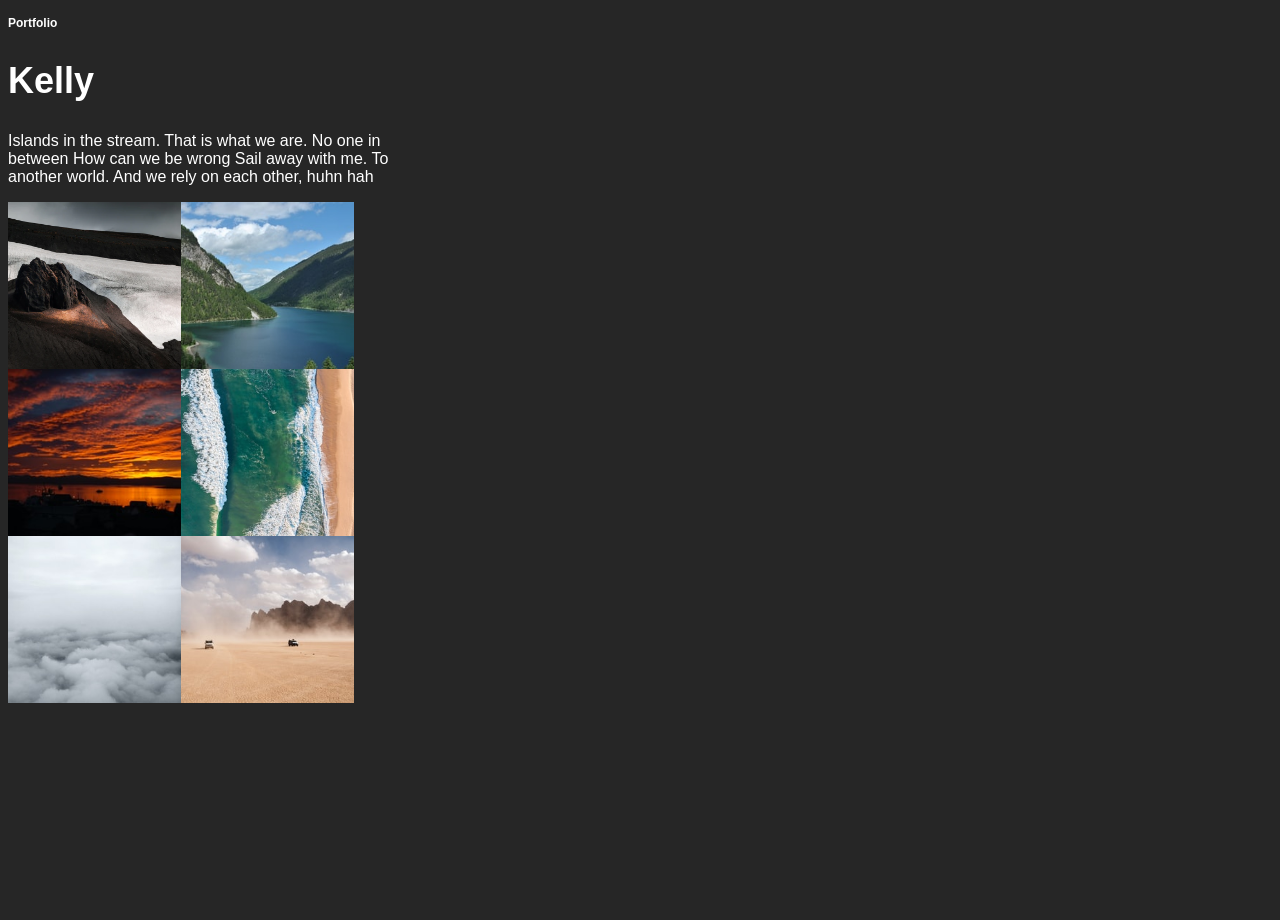
==== index.html @ b1b7a11e "Added pictures to index" ====
<!DOCTYPE html>
<html lang="en">
<head>
    <meta charset="UTF-8">
    <meta name="viewport" content="width=device-width, initial-scale=1.0">
    <title>Document</title>
    <link rel="stylesheet" href="style.css" />
</head>
<body>
    <nav>

    </nav>

    <section class="container">
        <h4>Portfolio</h4>
        <h1>Kelly</h1>
        <p>
            Islands in the stream. That is what we are. No one in between How can we be wrong Sail away with me. To another world. And we rely on each other, huhn hah
        </p>
    </section>

    <section class="pictures">
        <div class="picture-container">
            <img src="b10302eaca087bca6b66d0426a4451bbb9780223.png">
        </div>
        <div class="picture-container">
            <img src="31955827992ce311098d950fe595deeee9d33791.jpg">
        </div>
        <div class="picture-container">
            <img src="6c85d0d65cbc48a189f5b2d02b6996cfc74db23b.jpg">
        </div>
        <div class="picture-container">
            <img src="821d996c3e3baf530416611af4f42472c0412194.jpg">
        </div>
        <div class="picture-container">
            <img src="9217e70e16d83b6f4341c988df7d8b515abf4b79.jpg">
        </div>
        <div class="picture-container">
            <img src="fb1da43c7c183467ac489032fbac771603d5b48c.jpg">
        </div>
    </section>
</body>
</html>
---- style.css ----
:root {
  --background-color: #262626;
  --font-color: #ffffff;
  --main-font-size: 1rem;
}

body {
    width: 414px;
    height: 896px;
    background-color: var(--background-color);
}

.container h1 {
    font-family: Helvetica;
    font-weight: 700;
    font-size: 2.25rem;
    color: var(--font-color);
}

.container h2 {
    font-family: Helvetica;
    font-weight: 700;
    font-size: 24px;
    font-size: 1.5rem;
    color: var(--font-color);
}

.container h4 {
    font-family: Helvetica;
    font-weight: 700;
    font-size: 0.75rem;
    color: var(--font-color);
}

.container p {
    width: 361;
    height: 116;
    left: 24px;
    font-family: Helvetica;
    vertical-align: middle;
    font-size: 1rem;
    color: var(--font-color);
}

.pictures {
    display: flex;
    justify-items: center;
    flex-wrap: wrap;
}

.picture-container {
    width: 173px;
    height: 167px;
}

.pictures img {
    width: 173px;
    height: 167px;
    overflow: hidden;
    object-fit: cover;
}

.mountain {
    width: 100vw;
}
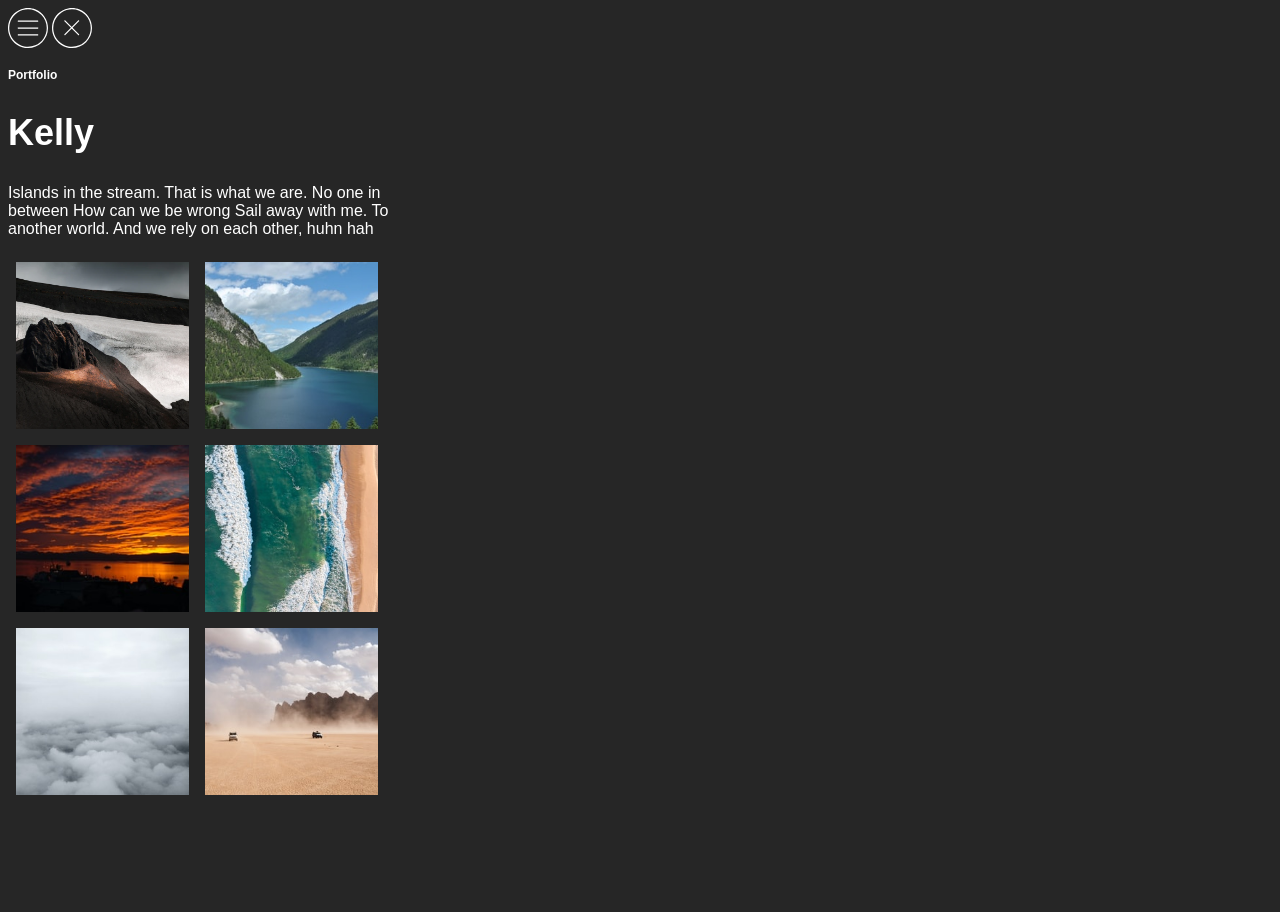
==== commit 3b510b82: "Added hamburger and close" ====
--- a/index.html
+++ b/index.html
@@ -8,7 +8,8 @@
 </head>
 <body>
     <nav>
-
+        <img src="Hamburger icon.svg">
+        <img src="Close icon.svg">
     </nav>
 
     <section class="container">
--- a/style.css
+++ b/style.css
@@ -23,6 +23,12 @@
     font-size: 24px;
     font-size: 1.5rem;
     color: var(--font-color);
+}
+
+.container h3 {
+    font-family: Helvetica;
+    font-size: 1rem;
+    color: rgb(252, 150, 77);
 }
 
 .container h4 {
@@ -51,6 +57,7 @@
 .picture-container {
     width: 173px;
     height: 167px;
+    margin: 0.5rem;
 }
 
 .pictures img {
@@ -61,5 +68,18 @@
 }
 
 .mountain {
-    width: 100vw;
+    object-fit: cover;
+    width: 100%;
+    height: 100%;
+}
+
+.mountain-box {
+    width: 415px;
+    height: 400px;
+}
+
+@media screen and (min-width: 415px) {
+    .mountain-box {
+        width: 100vw;
+    }
 }
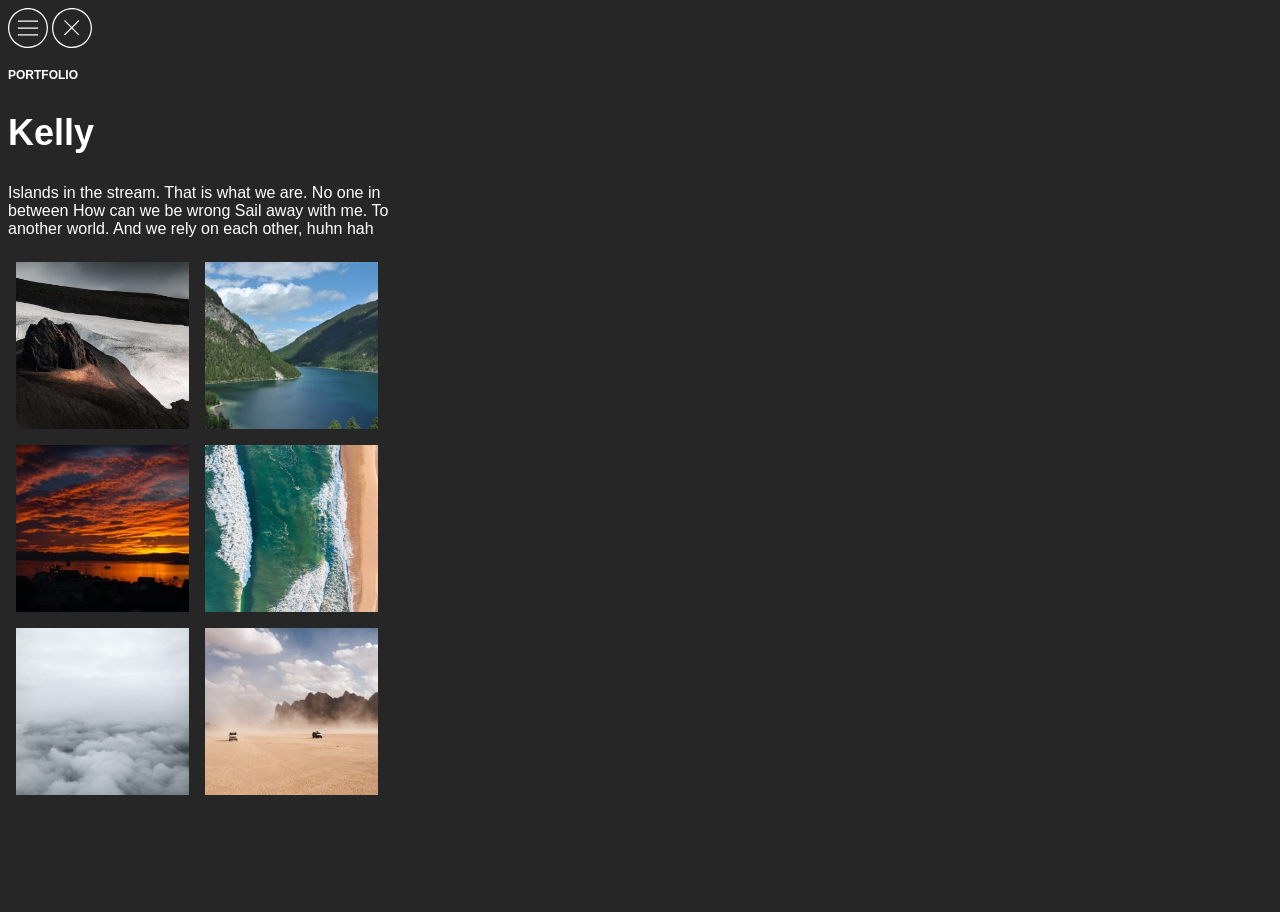
==== commit 3c5c8ab6: "titles" ====
--- a/index.html
+++ b/index.html
@@ -3,7 +3,7 @@
 <head>
     <meta charset="UTF-8">
     <meta name="viewport" content="width=device-width, initial-scale=1.0">
-    <title>Document</title>
+    <title>Portfolio</title>
     <link rel="stylesheet" href="style.css" />
 </head>
 <body>
@@ -13,7 +13,7 @@
     </nav>
 
     <section class="container">
-        <h4>Portfolio</h4>
+        <h4>PORTFOLIO</h4>
         <h1>Kelly</h1>
         <p>
             Islands in the stream. That is what we are. No one in between How can we be wrong Sail away with me. To another world. And we rely on each other, huhn hah
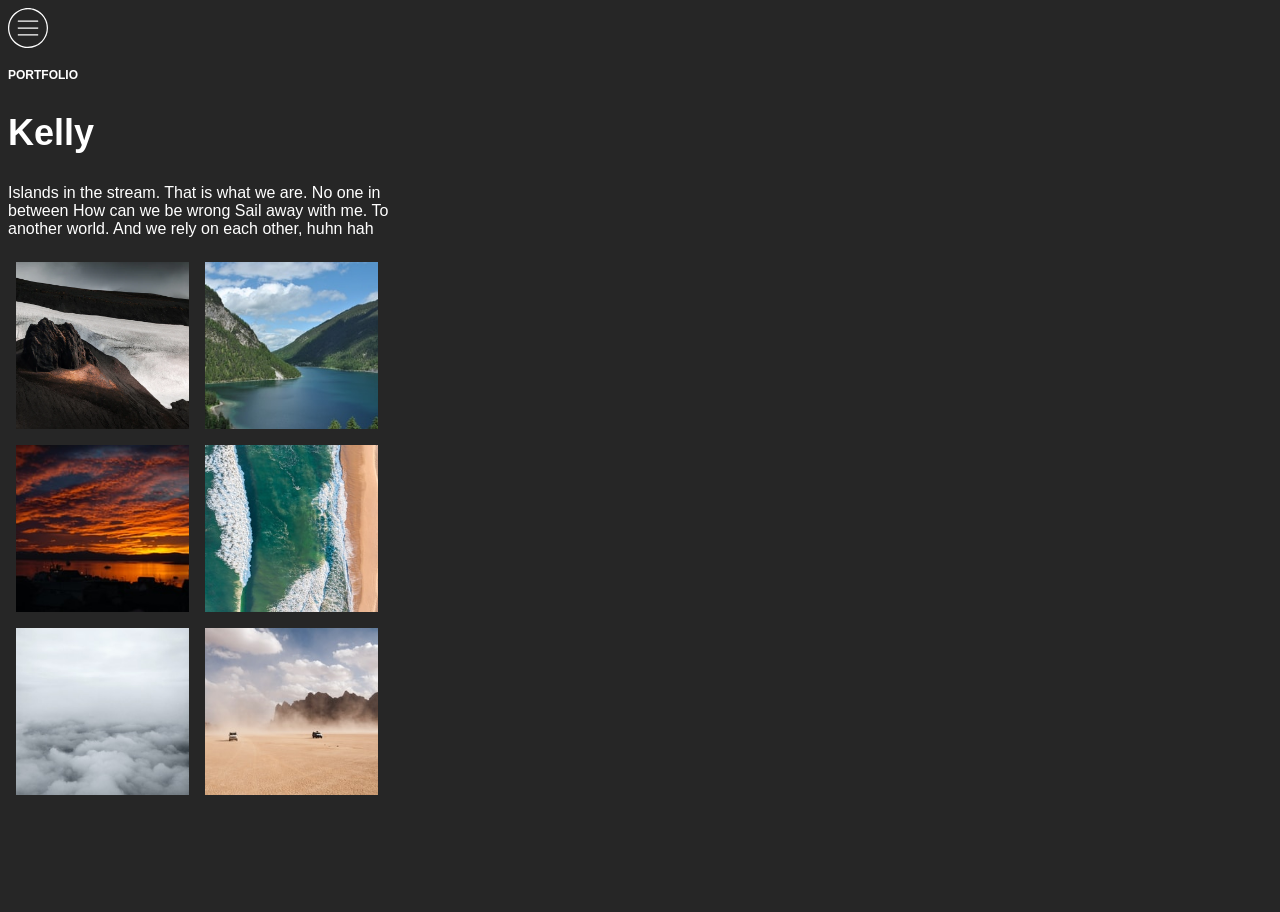
==== commit 420e0491: "Added menu.html" ====
--- a/index.html
+++ b/index.html
@@ -9,7 +9,6 @@
 <body>
     <nav>
         <img src="Hamburger icon.svg">
-        <img src="Close icon.svg">
     </nav>
 
     <section class="container">
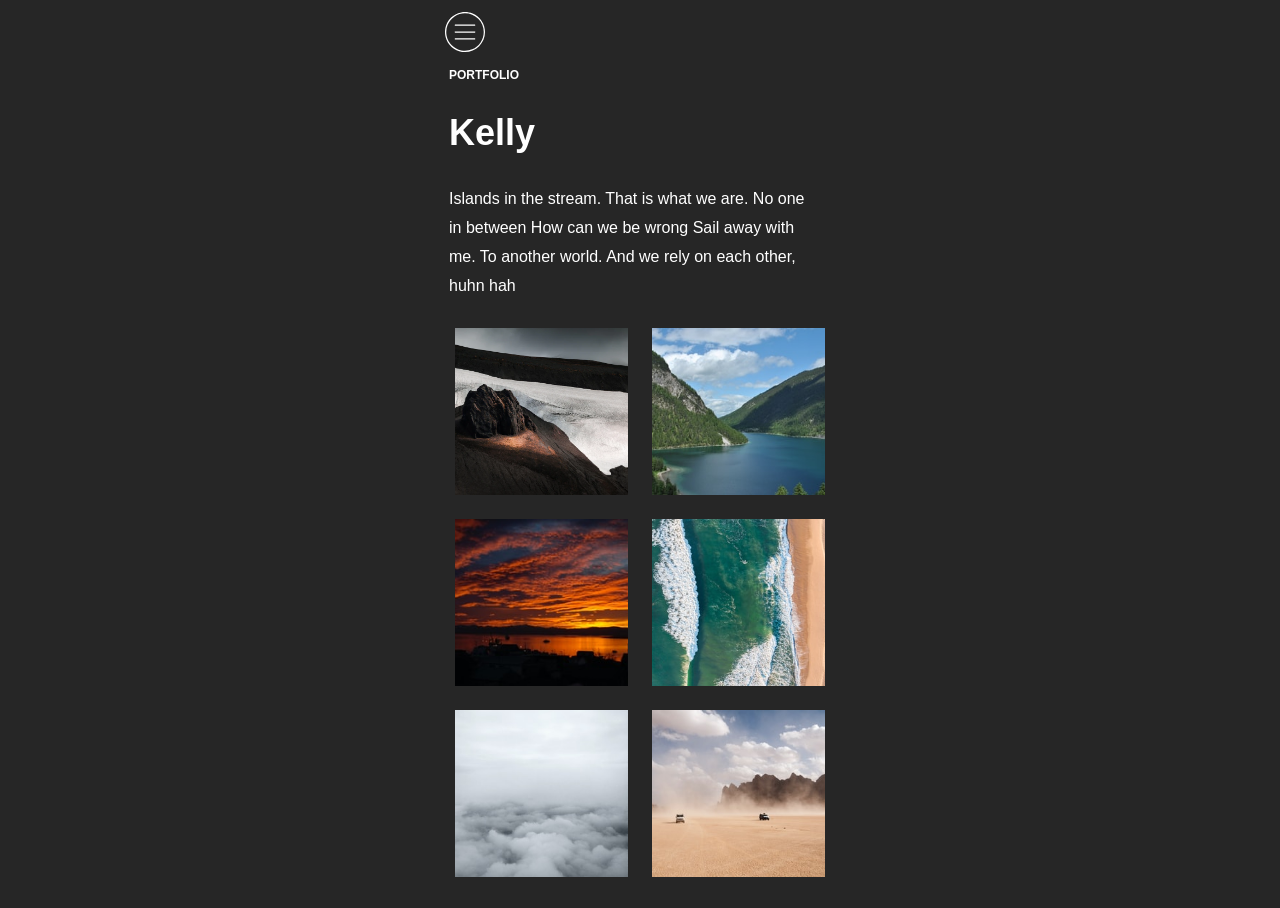
==== commit 77ecd36d: "Added links to secondpage and menu" ====
--- a/index.html
+++ b/index.html
@@ -8,7 +8,8 @@
 </head>
 <body>
     <nav>
-        <img src="Hamburger icon.svg">
+        <a href="menu.html"><img src="Hamburger icon.svg"></a>
+       
     </nav>
 
     <section class="container">
@@ -21,21 +22,27 @@
 
     <section class="pictures">
         <div class="picture-container">
+            <a href="secondpage.html">View work</a>
             <img src="b10302eaca087bca6b66d0426a4451bbb9780223.png">
         </div>
         <div class="picture-container">
+            <a href="secondpage.html">View work</a>
             <img src="31955827992ce311098d950fe595deeee9d33791.jpg">
         </div>
         <div class="picture-container">
+            <a href="secondpage.html">View work</a>
             <img src="6c85d0d65cbc48a189f5b2d02b6996cfc74db23b.jpg">
         </div>
         <div class="picture-container">
+            <a href="secondpage.html">View work</a>
             <img src="821d996c3e3baf530416611af4f42472c0412194.jpg">
         </div>
         <div class="picture-container">
+            <a href="secondpage.html">View work</a>
             <img src="9217e70e16d83b6f4341c988df7d8b515abf4b79.jpg">
         </div>
         <div class="picture-container">
+            <a href="secondpage.html">View work</a>
             <img src="fb1da43c7c183467ac489032fbac771603d5b48c.jpg">
         </div>
     </section>
--- a/style.css
+++ b/style.css
@@ -4,10 +4,21 @@
   --main-font-size: 1rem;
 }
 
+nav img {
+    display: flex;
+    justify-self: flex-end;
+    margin: 0.75rem;
+}
+
 body {
     width: 414px;
     height: 896px;
+    margin: 0 auto;
     background-color: var(--background-color);
+}
+
+.container {
+    margin: 1rem;
 }
 
 .container h1 {
@@ -39,9 +50,9 @@
 }
 
 .container p {
-    width: 361;
-    height: 116;
-    left: 24px;
+    width: 361px;
+    height: 116px;
+    line-height: 29px;
     font-family: Helvetica;
     vertical-align: middle;
     font-size: 1rem;
@@ -50,21 +61,63 @@
 
 .pictures {
     display: flex;
-    justify-items: center;
+    justify-content: center;
     flex-wrap: wrap;
 }
 
 .picture-container {
+    display: flex;
+    justify-content: center;
+    align-items: center;
     width: 173px;
     height: 167px;
-    margin: 0.5rem;
+    margin: 0.75rem;
+    position: relative;
+    overflow: hidden;
+}
+
+.picture-container a {
+    font-family: Helvetica;
+    font-weight: 400;
+    font-size: 1rem;
+    text-align: center;
+    vertical-align: middle;
+    position: relative;
+    z-index: 2;
+    opacity: 0;
+    transition: opacity 0.3s ease;
+    color: #ffffff;
+    margin: 0;
+    padding: 1rem;
+    text-decoration: none;
 }
 
 .pictures img {
     width: 173px;
     height: 167px;
-    overflow: hidden;
     object-fit: cover;
+    position: absolute;
+}
+
+.picture-container::before {
+    content: '';
+    position: absolute;
+    top: 0;
+    left: 0;
+    width: 100%;
+    height: 100%;
+    background: #262626;
+    opacity: 0;
+    transition: opacity 0.3s ease;
+    z-index: 1;
+}
+
+.picture-container:hover::before {
+    opacity: 0.8;
+}
+
+.picture-container:hover a {
+    opacity: 1;
 }
 
 .mountain {
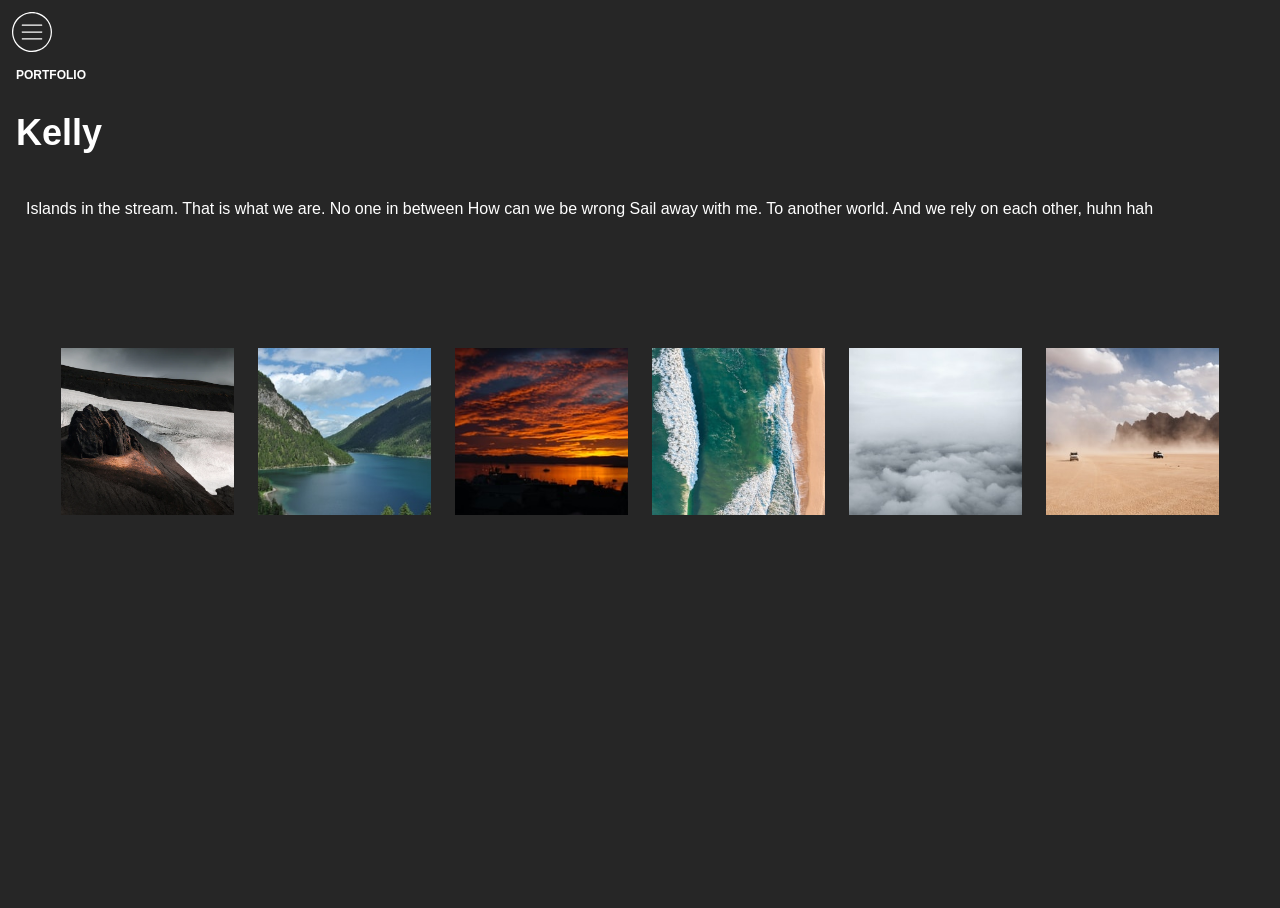
==== commit 6d8c72b3: "changed body width" ====
--- a/index.html
+++ b/index.html
@@ -9,7 +9,6 @@
 <body>
     <nav>
         <a href="menu.html"><img src="Hamburger icon.svg"></a>
-       
     </nav>
 
     <section class="container">
--- a/style.css
+++ b/style.css
@@ -11,7 +11,7 @@
 }
 
 body {
-    width: 414px;
+    width: 100vw;
     height: 896px;
     margin: 0 auto;
     background-color: var(--background-color);
@@ -50,13 +50,14 @@
 }
 
 .container p {
-    width: 361px;
+    width: 100vw;
     height: 116px;
     line-height: 29px;
     font-family: Helvetica;
     vertical-align: middle;
     font-size: 1rem;
     color: var(--font-color);
+    padding: 10px;
 }
 
 .pictures {
@@ -67,6 +68,7 @@
 
 .picture-container {
     display: flex;
+    flex-wrap: wrap;
     justify-content: center;
     align-items: center;
     width: 173px;
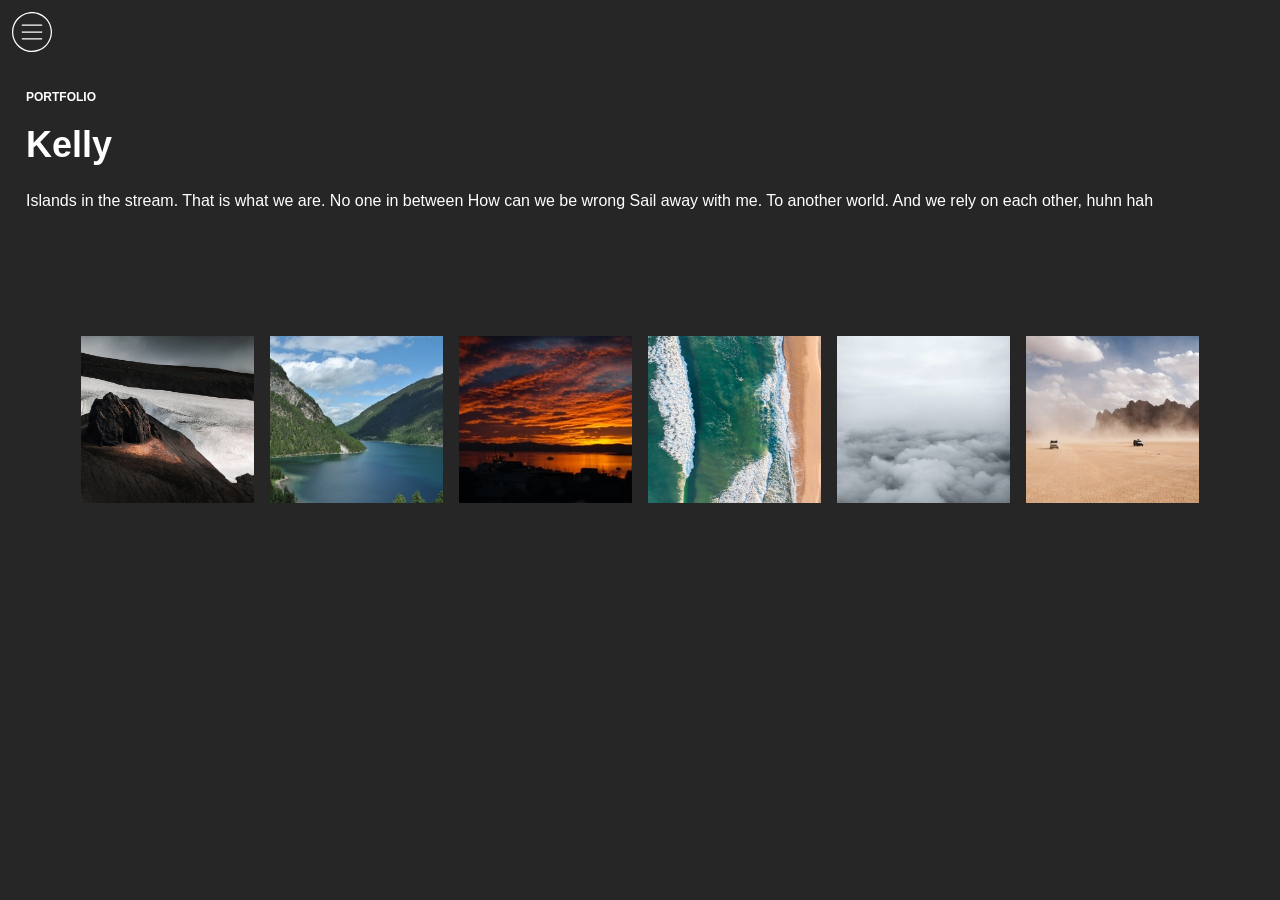
==== commit d8669ad8: "added footer" ====
--- a/index.html
+++ b/index.html
@@ -46,4 +46,8 @@
         </div>
     </section>
 </body>
+
+<footer>
+    
+</footer>
 </html>
--- a/style.css
+++ b/style.css
@@ -4,10 +4,13 @@
   --main-font-size: 1rem;
 }
 
+nav {
+
+}
 nav img {
     display: flex;
     justify-self: flex-end;
-    margin: 0.75rem;
+    padding: 0.75rem;
 }
 
 body {
@@ -18,7 +21,8 @@
 }
 
 .container {
-    margin: 1rem;
+    position: relative;
+    padding: 1rem;
 }
 
 .container h1 {
@@ -26,6 +30,8 @@
     font-weight: 700;
     font-size: 2.25rem;
     color: var(--font-color);
+    padding: 10px;
+    margin: 0px;
 }
 
 .container h2 {
@@ -34,12 +40,16 @@
     font-size: 24px;
     font-size: 1.5rem;
     color: var(--font-color);
+    padding: 10px;
+    margin: 0px;
 }
 
 .container h3 {
     font-family: Helvetica;
     font-size: 1rem;
     color: rgb(252, 150, 77);
+    padding: 10px;
+    margin: 0px;
 }
 
 .container h4 {
@@ -47,10 +57,12 @@
     font-weight: 700;
     font-size: 0.75rem;
     color: var(--font-color);
+    padding: 10px;
+    margin: 0px;
 }
 
 .container p {
-    width: 100vw;
+    width: auto;
     height: 116px;
     line-height: 29px;
     font-family: Helvetica;
@@ -58,6 +70,7 @@
     font-size: 1rem;
     color: var(--font-color);
     padding: 10px;
+    margin: 0px;
 }
 
 .pictures {
@@ -68,14 +81,13 @@
 
 .picture-container {
     display: flex;
-    flex-wrap: wrap;
     justify-content: center;
     align-items: center;
     width: 173px;
     height: 167px;
-    margin: 0.75rem;
     position: relative;
     overflow: hidden;
+    padding: 0.5rem;
 }
 
 .picture-container a {
@@ -122,6 +134,12 @@
     opacity: 1;
 }
 
+.secondpage-text {
+    position: absolute;
+    left: 50%;
+    transform: translate(-50%);
+}
+
 .mountain {
     object-fit: cover;
     width: 100%;
@@ -137,4 +155,46 @@
     .mountain-box {
         width: 100vw;
     }
+}
+
+.menu-container {
+    display: flex;
+    flex-direction: column;
+    justify-self: center;
+}
+
+.menu {
+    display: flex;
+    flex-direction: column;
+    align-items: flex-start;
+}
+
+.menu a {
+    display: flex;
+    flex-direction: column;
+    font-family: Helvetica;
+    font-weight: 400;
+    font-size: 42px;
+    line-height: 2.5rem;
+    vertical-align: middle;
+    color: #ffffff;
+    text-decoration: none;
+    padding: 27px;
+}
+
+.contact-info {
+    font-family: Helvetica;
+    font-weight: 400;
+    font-size: 24px;
+    line-height: 27px;
+    vertical-align: middle;
+    color: #ffffff;
+    display: flex;
+    flex-direction: column;
+    align-items: flex-start;
+    padding: 27px;
+}
+
+footer {
+    height: 40px;
 }
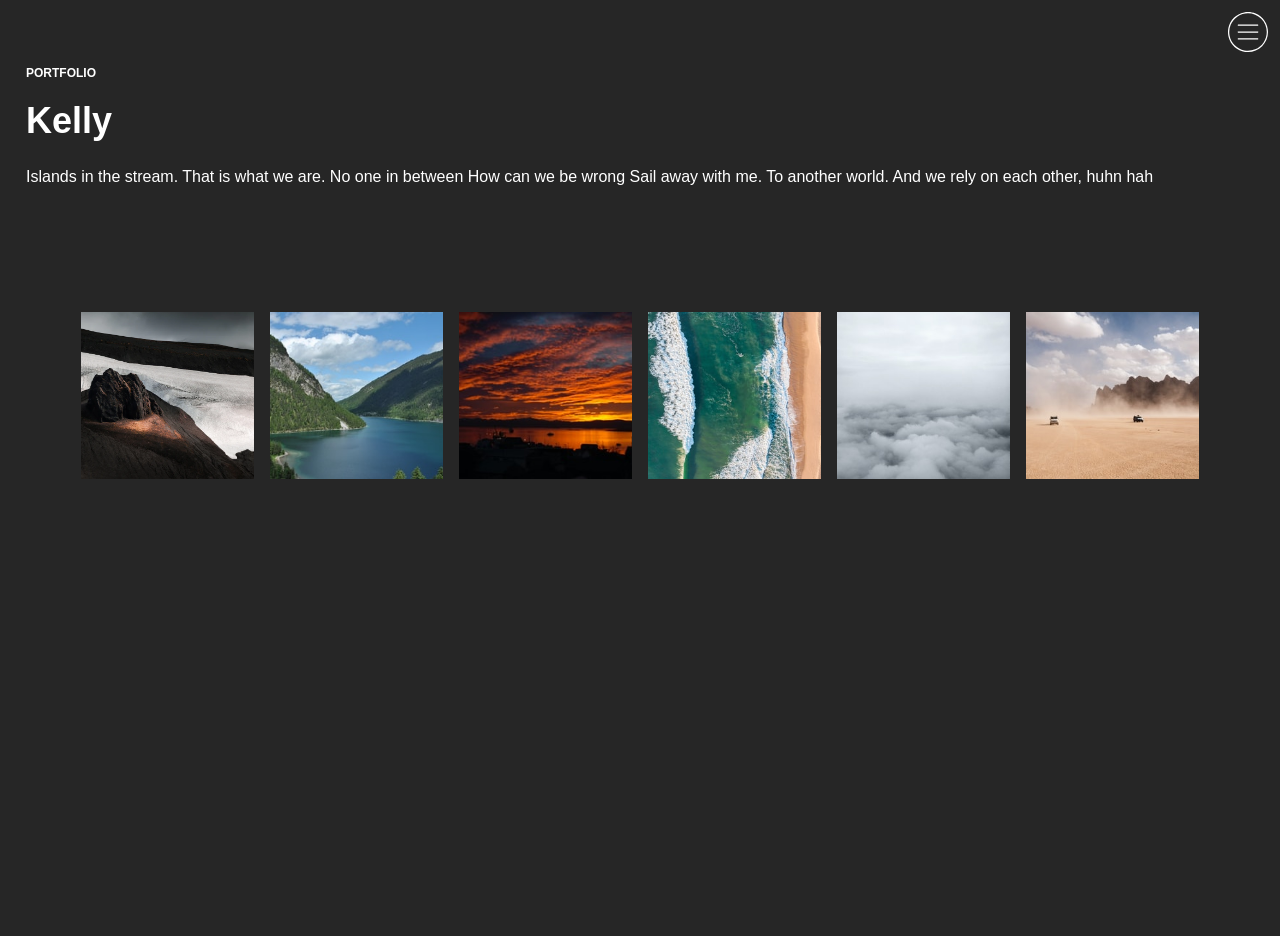
==== commit 9a55c0d5: "removed footer" ====
--- a/index.html
+++ b/index.html
@@ -46,8 +46,4 @@
         </div>
     </section>
 </body>
-
-<footer>
-    
-</footer>
 </html>
--- a/style.css
+++ b/style.css
@@ -5,12 +5,9 @@
 }
 
 nav {
-
-}
-nav img {
-    display: flex;
-    justify-self: flex-end;
-    padding: 0.75rem;
+    position: absolute;
+    top: 0.75rem;
+    right: 0.75rem;
 }
 
 body {
@@ -23,6 +20,7 @@
 .container {
     position: relative;
     padding: 1rem;
+    margin-top: 2.5rem;
 }
 
 .container h1 {
@@ -134,12 +132,6 @@
     opacity: 1;
 }
 
-.secondpage-text {
-    position: absolute;
-    left: 50%;
-    transform: translate(-50%);
-}
-
 .mountain {
     object-fit: cover;
     width: 100%;
@@ -156,11 +148,19 @@
         width: 100vw;
     }
 }
+@media screen and (min-width: 431px) {
+    .secondpage-text {
+    position: absolute;
+    left: 50%;
+    transform: translate(-50%);
+}
+}
 
 .menu-container {
     display: flex;
     flex-direction: column;
     justify-self: center;
+    margin-top: 6rem;
 }
 
 .menu {
@@ -194,7 +194,3 @@
     align-items: flex-start;
     padding: 27px;
 }
-
-footer {
-    height: 40px;
-}
